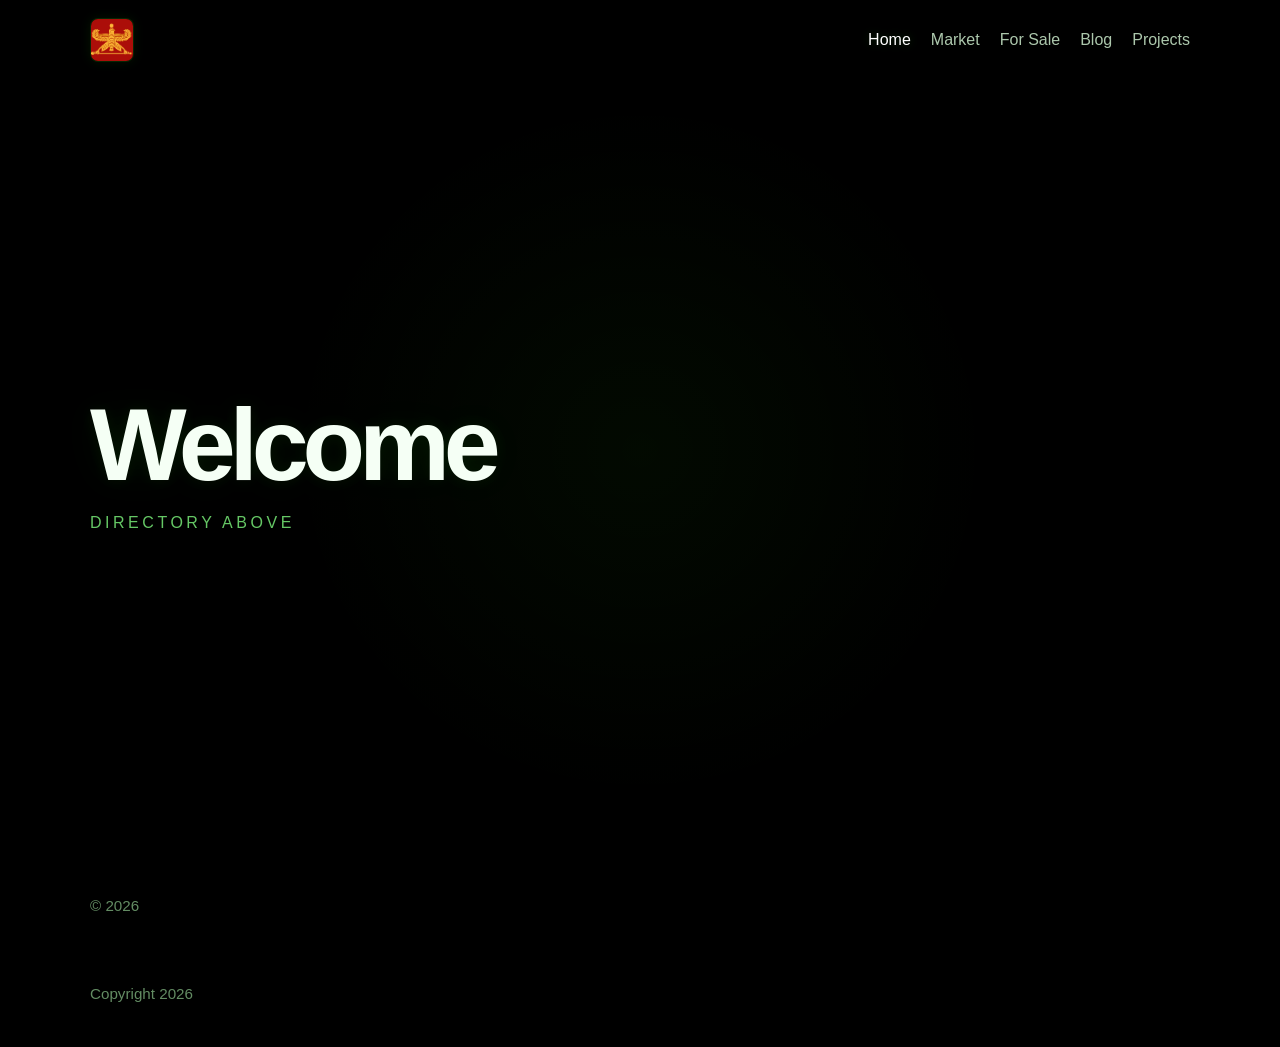
==== index.html @ 8a48cad2 "Update index.html" ====
<!DOCTYPE html>
<html lang="en">
<head>
  <meta charset="UTF-8" />
  <meta name="viewport" content="width=device-width, initial-scale=1.0" />
  <title>Home</title>
  <link rel="stylesheet" href="style.css" />
</head>
<body class="home-dark">
  <canvas id="matrixCanvas"></canvas>
  <div class="matrix-overlay"></div>

  <header class="home-header">
    <div class="container nav nav-dark">
      <a href="index.html" class="logo-image-link">
        <img src="logowebsite1.png" alt="Logo" class="site-logo-image" />
      </a>

      <nav class="nav-links nav-links-dark">
        <a href="index.html" class="active">Home</a>
        <a href="market.html">Market</a>
        <a href="forsale.html">For Sale</a>
        <a href="blog.html">Blog</a>
        <a href="projects.html">Projects</a>
      </nav>
    </div>
  </header>

  <main class="home-main">
    <div class="container hero-center">
      <h1>Welcome</h1>
      <p>directory above</p>
    </div>
  </main>

  <footer class="site-footer footer-dark">
    <div class="container">
      <p>© 2026</p>
    </div>
  </footer>

  <script>
    const canvas = document.getElementById("matrixCanvas");
    const ctx = canvas.getContext("2d");

    const letters = "1234567890ABCDEFGHIJKLMNOPQRSTUVWXYZアァイィウヴエカキクケコサシスセソタチツテトナニヌネノハヒフヘホマミムメモヤユヨラリルレロワヲン";
    const chars = letters.split("");
    const fontSize = 16;

    let columns = 0;
    let drops = [];

    function resizeCanvas() {
      canvas.width = window.innerWidth;
      canvas.height = window.innerHeight;
      columns = Math.floor(canvas.width / fontSize);
      drops = Array(columns).fill(1);
    }

    function drawMatrix() {
      ctx.fillStyle = "rgba(0, 0, 0, 0.08)";
      ctx.fillRect(0, 0, canvas.width, canvas.height);

      ctx.fillStyle = "#39ff14";
      ctx.font = fontSize + "px monospace";

      for (let i = 0; i < drops.length; i++) {
        const text = chars[Math.floor(Math.random() * chars.length)];
        const x = i * fontSize;
        const y = drops[i] * fontSize;

        ctx.fillText(text, x, y);

        if (y > canvas.height && Math.random() > 0.975) {
          drops[i] = 0;
        }

        drops[i]++;
      }
    }

    resizeCanvas();
    setInterval(drawMatrix, 50);
    window.addEventListener("resize", resizeCanvas);
  </script>
    <footer class="site-footer">
    <div class="container">
    <p>Copyright 2026</p>
    </div>
    </footer>
</body>
</html>
---- style.css ----
:root {
  --bg: #050505;
  --surface: #0f1115;
  --surface-2: #161a20;
  --text: #f3f7f3;
  --muted: #9aa4a0;
  --border: rgba(255, 255, 255, 0.08);
  --shadow: 0 10px 30px rgba(0, 0, 0, 0.35);
  --radius: 18px;
  --max-width: 1100px;
}

/* Base */
* {
  box-sizing: border-box;
}

html {
  scroll-behavior: smooth;
}

body {
  margin: 0;
  font-family: Arial, sans-serif;
  line-height: 1.6;
  background: var(--bg);
  color: var(--text);
}

a {
  color: inherit;
  text-decoration: none;
}

img {
  max-width: 100%;
  display: block;
}

.container {
  width: min(92%, var(--max-width));
  margin: 0 auto;
}

/* Shared header/nav for non-home pages */
.site-header {
  position: sticky;
  top: 0;
  z-index: 100;
  background: rgba(5, 5, 5, 0.88);
  backdrop-filter: blur(10px);
  border-bottom: 1px solid var(--border);
}

.nav {
  display: flex;
  justify-content: space-between;
  align-items: center;
  gap: 20px;
  padding: 18px 0;
}

.nav-links {
  display: flex;
  gap: 20px;
  flex-wrap: wrap;
}

.nav-links a {
  font-weight: 500;
  transition: color 0.2s ease, text-shadow 0.2s ease;
}

/* Shared typography */
.section {
  padding: 30px 0 70px;
}

.section-title {
  font-size: clamp(2.2rem, 5vw, 3.1rem);
  margin-bottom: 10px;
  letter-spacing: -0.04em;
  color: #f5fff5;
}

.section-subtitle {
  color: var(--muted);
  margin-bottom: 18px;
  font-size: 1rem;
}

/* Grid */
.grid {
  display: grid;
  gap: 22px;
}

.grid-2 {
  grid-template-columns: repeat(2, minmax(0, 1fr));
}

.grid-3 {
  grid-template-columns: repeat(3, minmax(0, 1fr));
}

/* Cards */
.card {
  background: var(--surface);
  border: 1px solid var(--border);
  border-radius: var(--radius);
  padding: 22px;
  box-shadow: var(--shadow);
}

.card-tight {
  padding: 18px;
}

.card h3 {
  margin-top: 0;
  margin-bottom: 10px;
  font-size: 1.2rem;
  color: #f3fff3;
}

.card p {
  margin: 0;
  color: var(--muted);
}

/* Buttons */
.button {
  display: inline-block;
  padding: 12px 18px;
  background: #161b22;
  color: #ffffff;
  border: 1px solid rgba(255, 255, 255, 0.08);
  border-radius: 999px;
  font-weight: 600;
  transition: transform 0.2s ease, background 0.2s ease;
}

.button:hover {
  transform: translateY(-1px);
  background: #1d232c;
}

/* Market page */
.market-stack {
  display: grid;
  gap: 24px;
}

.market-item {
  display: flex;
  justify-content: space-between;
  align-items: flex-start;
  gap: 16px;
  padding: 16px 0;
  border-bottom: 1px solid var(--border);
}

.market-item:last-child {
  border-bottom: none;
}

.asset-name {
  font-weight: 600;
  color: #f2fff2;
}

.asset-meta {
  color: var(--muted);
  font-size: 0.95rem;
}

.price {
  font-weight: 700;
  font-size: 1.05rem;
  text-align: right;
  white-space: nowrap;
  color: #f3fff3;
}

.widget-card {
  padding: 18px;
  overflow: hidden;
}

.widget-frame {
  border: 1px solid var(--border);
  border-radius: 16px;
  overflow: hidden;
  background: #ffffff;
  min-height: 520px;
}

#fx-rates-list {
  margin-top: 6px;
}

#fx-rates-list .market-item {
  padding: 12px 0;
}

/* Sale page */
.sale-card {
  overflow: hidden;
  padding: 0;
}

.sale-card img {
  width: 100%;
  height: 240px;
  object-fit: cover;
  border-radius: 18px 18px 0 0;
}

.sale-content {
  padding: 18px;
}

.sale-content p {
  margin: 8px 0;
}

/* Blog + projects */
.blog-preview,
.project-card {
  display: flex;
  flex-direction: column;
  gap: 10px;
}

.meta {
  color: var(--muted);
  font-size: 0.92rem;
}

/* Footer */
.site-footer {
  position: relative;
  z-index: 3;
  padding: 24px 0 40px;
  font-size: 0.95rem;
  color: rgba(180, 255, 180, 0.55);
  background: transparent;
}

.site-footer p {
  margin: 0;
}

/* Homepage matrix only */
.home-dark {
  background: #000;
  color: #eaffea;
  min-height: 100vh;
  overflow-x: hidden;
  position: relative;
}

#matrixCanvas {
  position: fixed;
  inset: 0;
  width: 100%;
  height: 100%;
  display: block;
  z-index: 0;
  background: #000;
}

.matrix-overlay {
  position: fixed;
  inset: 0;
  z-index: 1;
  pointer-events: none;
  background:
    radial-gradient(circle at center, rgba(57, 255, 20, 0.04), transparent 45%),
    linear-gradient(to bottom, rgba(0, 0, 0, 0.18), rgba(0, 0, 0, 0.30));
}

.home-header {
  position: relative;
  z-index: 3;
  width: 100%;
  background: transparent;
  border-bottom: none;
}

.nav-dark {
  position: relative;
  z-index: 3;
}

.logo-image-link {
  display: inline-flex;
  align-items: center;
}

.site-logo-image {
  width: 44px;
  height: 44px;
  object-fit: cover;
  object-position: center;
  border-radius: 8px;
  border: 1px solid rgba(57, 255, 20, 0.15);
  background: rgba(0, 0, 0, 0.55);
  box-shadow: 0 0 12px rgba(57, 255, 20, 0.08);
}

.nav-links-dark a {
  color: rgba(220, 255, 220, 0.78);
}

.nav-links-dark a:hover,
.nav-links-dark a.active {
  color: #ffffff;
  text-shadow: 0 0 10px rgba(57, 255, 20, 0.18);
}

.home-main {
  position: relative;
  z-index: 3;
  min-height: calc(100vh - 110px);
  display: flex;
  align-items: center;
}

.hero-center {
  display: flex;
  flex-direction: column;
  justify-content: center;
}

.hero-center h1 {
  margin: 0;
  font-size: clamp(3.5rem, 8vw, 7rem);
  line-height: 0.92;
  letter-spacing: -0.06em;
  color: #f5fff5;
  text-shadow:
    0 0 16px rgba(57, 255, 20, 0.08),
    0 0 40px rgba(57, 255, 20, 0.05);
}

.hero-center p {
  margin-top: 18px;
  font-size: 1rem;
  letter-spacing: 0.22em;
  text-transform: uppercase;
  color: rgba(130, 255, 130, 0.78);
}

.footer-dark {
  position: relative;
  z-index: 3;
  color: rgba(180, 255, 180, 0.55);
  background: transparent;
}

.footer-dark p {
  margin: 0;
}

/* Normal dark nav links for non-home pages */
body:not(.home-dark) .nav-links a {
  color: rgba(240, 245, 240, 0.78);
}

body:not(.home-dark) .nav-links a:hover,
body:not(.home-dark) .nav-links a.active {
  color: #ffffff;
}

body:not(.home-dark) .site-header .logo,
body:not(.home-dark) .site-header a.logo {
  color: #f5fff5;
}

/* Responsive */
@media (max-width: 900px) {
  .nav {
    align-items: flex-start;
    flex-direction: column;
  }

  .grid-2,
  .grid-3 {
    grid-template-columns: 1fr;
  }

  .site-logo-image {
    width: 40px;
    height: 40px;
  }

  .home-main {
    min-height: calc(100vh - 100px);
  }

  .hero-center h1 {
    font-size: clamp(2.8rem, 13vw, 4.8rem);
  }

  .hero-center p {
    letter-spacing: 0.14em;
    font-size: 0.92rem;
  }

  .widget-frame {
    min-height: 420px;
  }
}
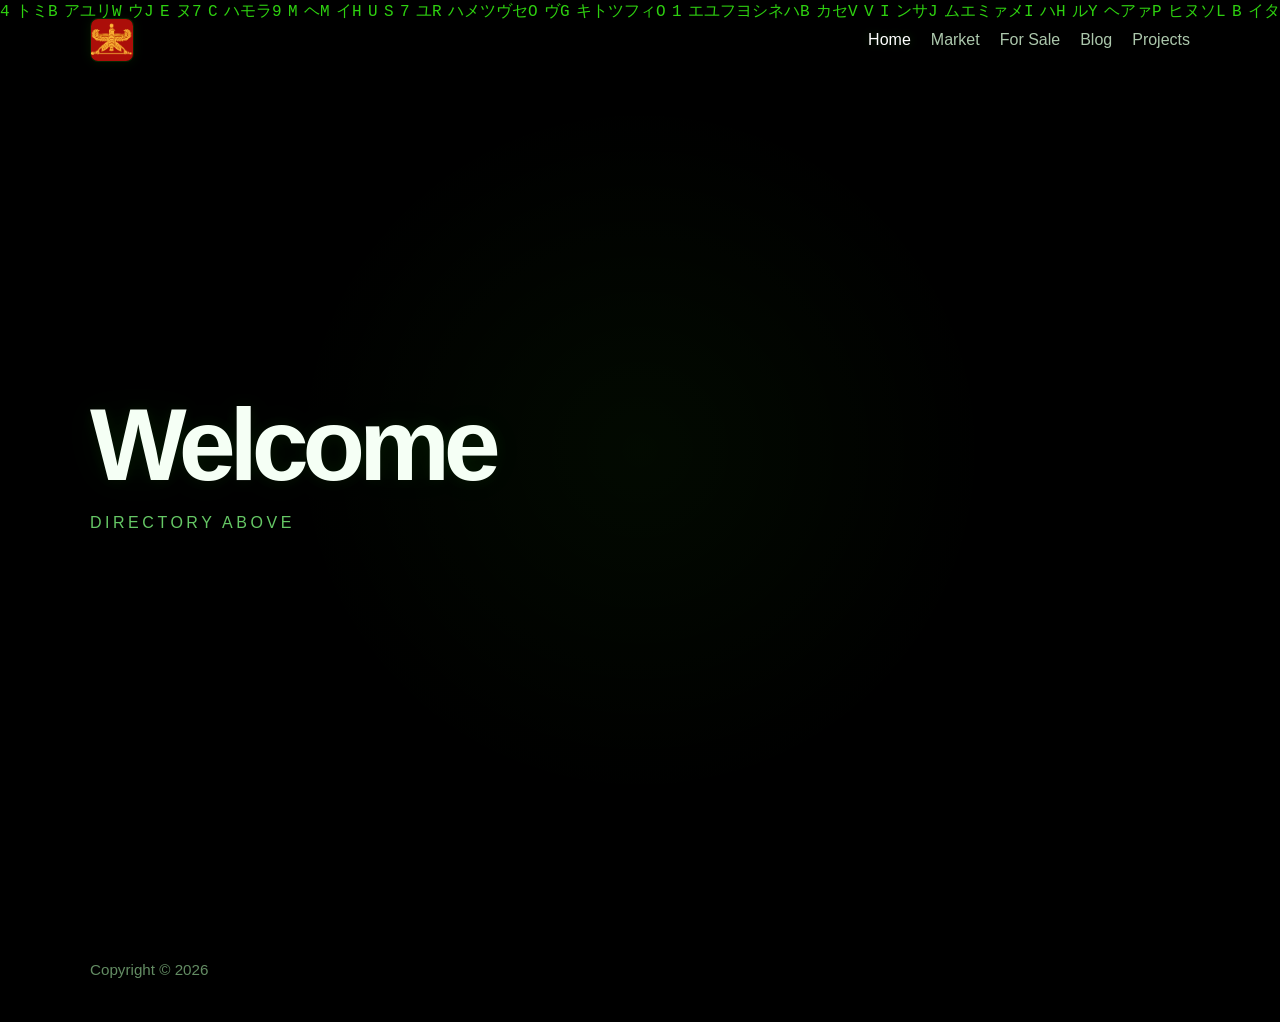
==== commit 393ec967: "Update index.html" ====
--- a/index.html
+++ b/index.html
@@ -35,7 +35,6 @@
 
   <footer class="site-footer footer-dark">
     <div class="container">
-      <p>© 2026</p>
     </div>
   </footer>
 
@@ -85,7 +84,7 @@
   </script>
     <footer class="site-footer">
     <div class="container">
-    <p>Copyright 2026</p>
+    <p>Copyright © 2026</p>
     </div>
     </footer>
 </body>
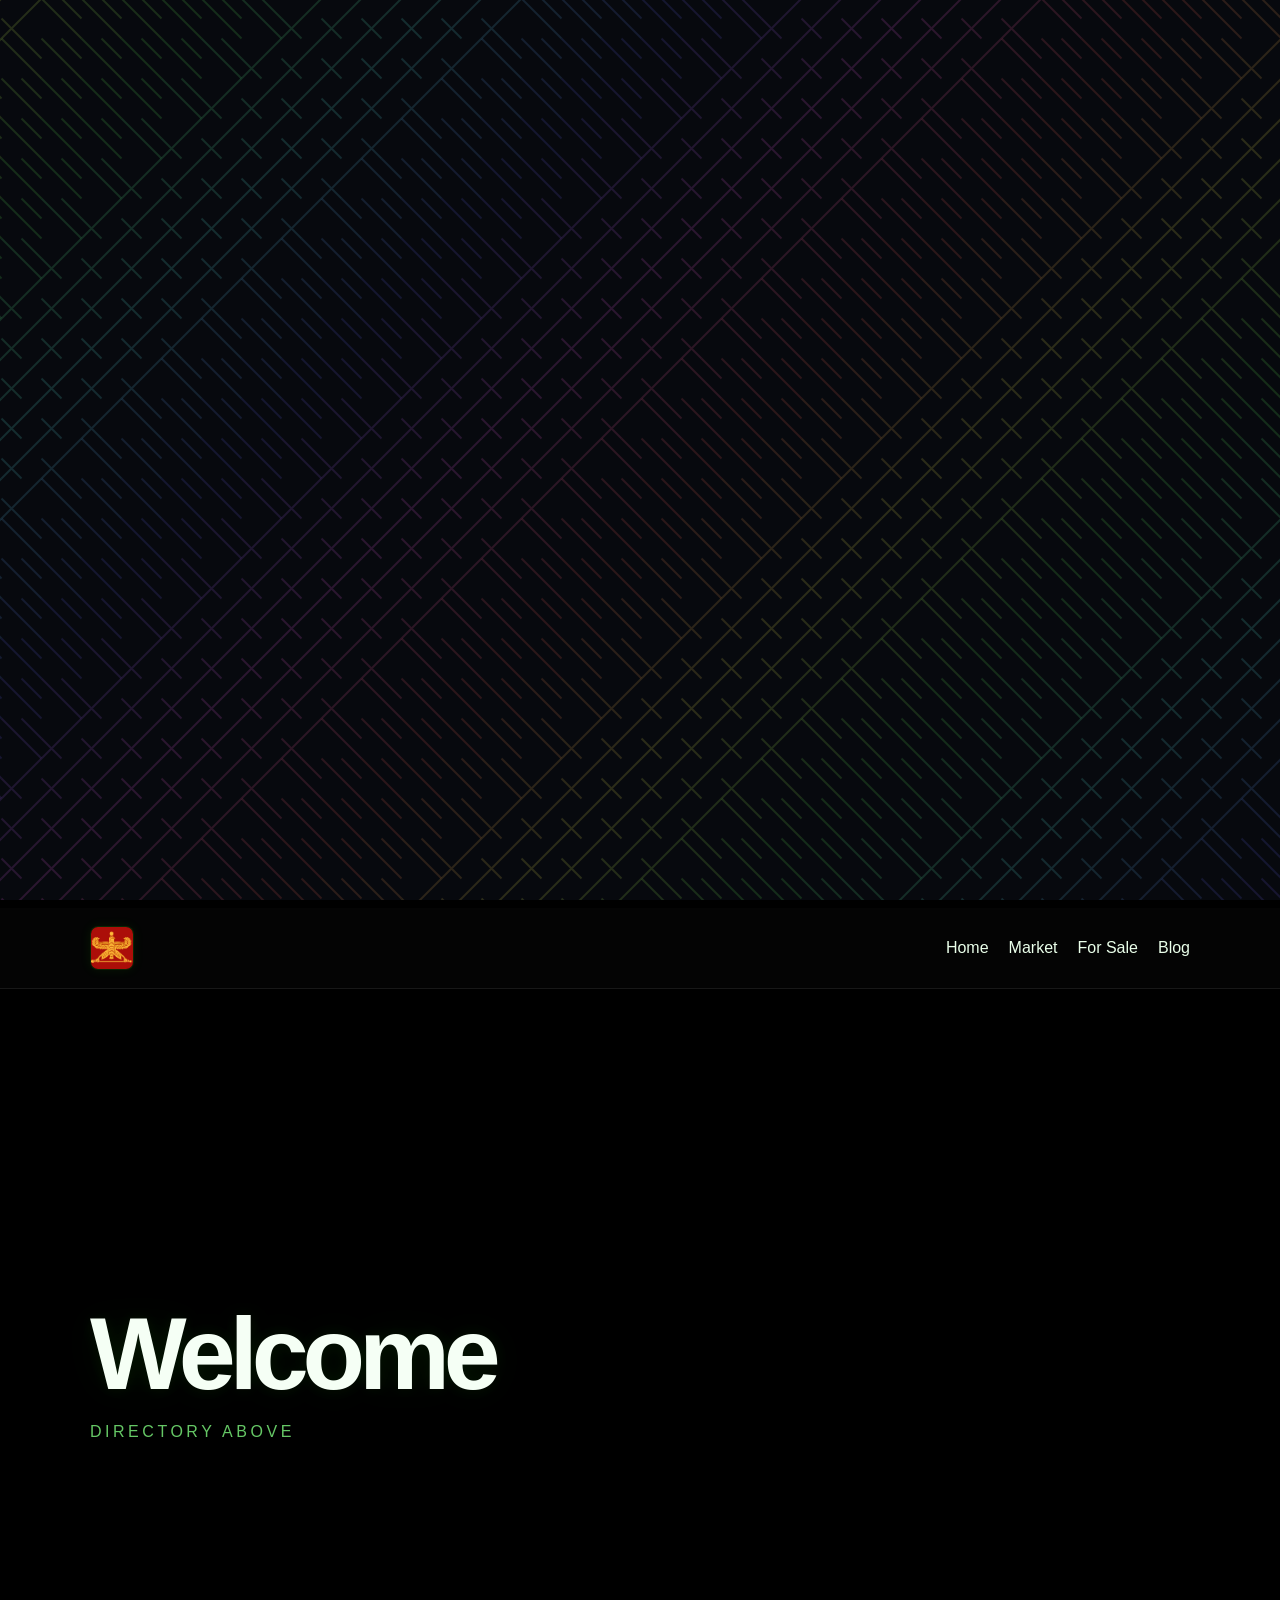
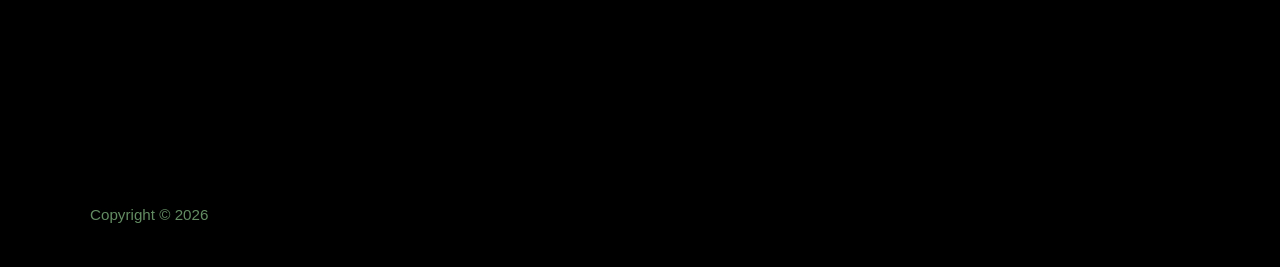
==== commit 651835ed: "index.html UI change" ====
--- a/index.html
+++ b/index.html
@@ -4,24 +4,24 @@
   <meta charset="UTF-8" />
   <meta name="viewport" content="width=device-width, initial-scale=1.0" />
   <title>Home</title>
+  <link rel="icon" type="image/png" href="logowebsite1.png" />
   <link rel="stylesheet" href="style.css" />
 </head>
 <body class="home-dark">
-  <canvas id="matrixCanvas"></canvas>
-  <div class="matrix-overlay"></div>
+  <canvas id="mazeCanvas"></canvas>
+  <div class="maze-overlay"></div>
 
-  <header class="home-header">
-    <div class="container nav nav-dark">
+  <header class="site-header">
+    <div class="container nav">
       <a href="index.html" class="logo-image-link">
         <img src="logowebsite1.png" alt="Logo" class="site-logo-image" />
       </a>
 
-      <nav class="nav-links nav-links-dark">
+      <nav class="nav-links">
         <a href="index.html" class="active">Home</a>
         <a href="market.html">Market</a>
         <a href="forsale.html">For Sale</a>
         <a href="blog.html">Blog</a>
-        <a href="projects.html">Projects</a>
       </nav>
     </div>
   </header>
@@ -33,59 +33,69 @@
     </div>
   </main>
 
-  <footer class="site-footer footer-dark">
+  <footer class="site-footer">
     <div class="container">
+      <p>Copyright © 2026</p>
     </div>
   </footer>
 
   <script>
-    const canvas = document.getElementById("matrixCanvas");
+    const canvas = document.getElementById("mazeCanvas");
     const ctx = canvas.getContext("2d");
 
-    const letters = "1234567890ABCDEFGHIJKLMNOPQRSTUVWXYZアァイィウヴエカキクケコサシスセソタチツテトナニヌネノハヒフヘホマミムメモヤユヨラリルレロワヲン";
-    const chars = letters.split("");
-    const fontSize = 16;
-
-    let columns = 0;
-    let drops = [];
+    let width, height, offset = 0;
 
     function resizeCanvas() {
-      canvas.width = window.innerWidth;
-      canvas.height = window.innerHeight;
-      columns = Math.floor(canvas.width / fontSize);
-      drops = Array(columns).fill(1);
+      width = canvas.width = window.innerWidth;
+      height = canvas.height = window.innerHeight;
     }
 
-    function drawMatrix() {
-      ctx.fillStyle = "rgba(0, 0, 0, 0.08)";
-      ctx.fillRect(0, 0, canvas.width, canvas.height);
+    function drawMaze() {
+      ctx.fillStyle = "#07090e";
+      ctx.fillRect(0, 0, width, height);
 
-      ctx.fillStyle = "#39ff14";
-      ctx.font = fontSize + "px monospace";
+      const size = 40;
+      const cols = Math.ceil(width / size) + 2;
+      const rows = Math.ceil(height / size) + 2;
 
-      for (let i = 0; i < drops.length; i++) {
-        const text = chars[Math.floor(Math.random() * chars.length)];
-        const x = i * fontSize;
-        const y = drops[i] * fontSize;
+      offset += 0.5;
+      if (offset >= size) offset = 0;
 
-        ctx.fillText(text, x, y);
+      ctx.lineWidth = 2;
 
-        if (y > canvas.height && Math.random() > 0.975) {
-          drops[i] = 0;
+      for (let r = -1; r < rows; r++) {
+        for (let c = -1; c < cols; c++) {
+          const x = c * size - (offset % size);
+          const y = r * size + (offset % size);
+
+          // Optical illusion maze calculation
+          const pattern = Math.sin((c + r) * 0.5) > 0;
+          const hue = (c * 10 + r * 10 + offset * 2) % 360;
+          
+          ctx.strokeStyle = `hsla(${hue}, 40%, 25%, 0.45)`;
+
+          ctx.beginPath();
+          if (pattern) {
+            ctx.moveTo(x, y);
+            ctx.lineTo(x + size, y + size);
+            ctx.moveTo(x + size / 2, y);
+            ctx.lineTo(x + size, y + size / 2);
+          } else {
+            ctx.moveTo(x + size, y);
+            ctx.lineTo(x, y + size);
+            ctx.moveTo(x + size / 2, y + size);
+            ctx.lineTo(x, y + size / 2);
+          }
+          ctx.stroke();
         }
+      }
 
-        drops[i]++;
-      }
+      requestAnimationFrame(drawMaze);
     }
 
+    window.addEventListener("resize", resizeCanvas);
     resizeCanvas();
-    setInterval(drawMatrix, 50);
-    window.addEventListener("resize", resizeCanvas);
+    drawMaze();
   </script>
-    <footer class="site-footer">
-    <div class="container">
-    <p>Copyright © 2026</p>
-    </div>
-    </footer>
 </body>
 </html>
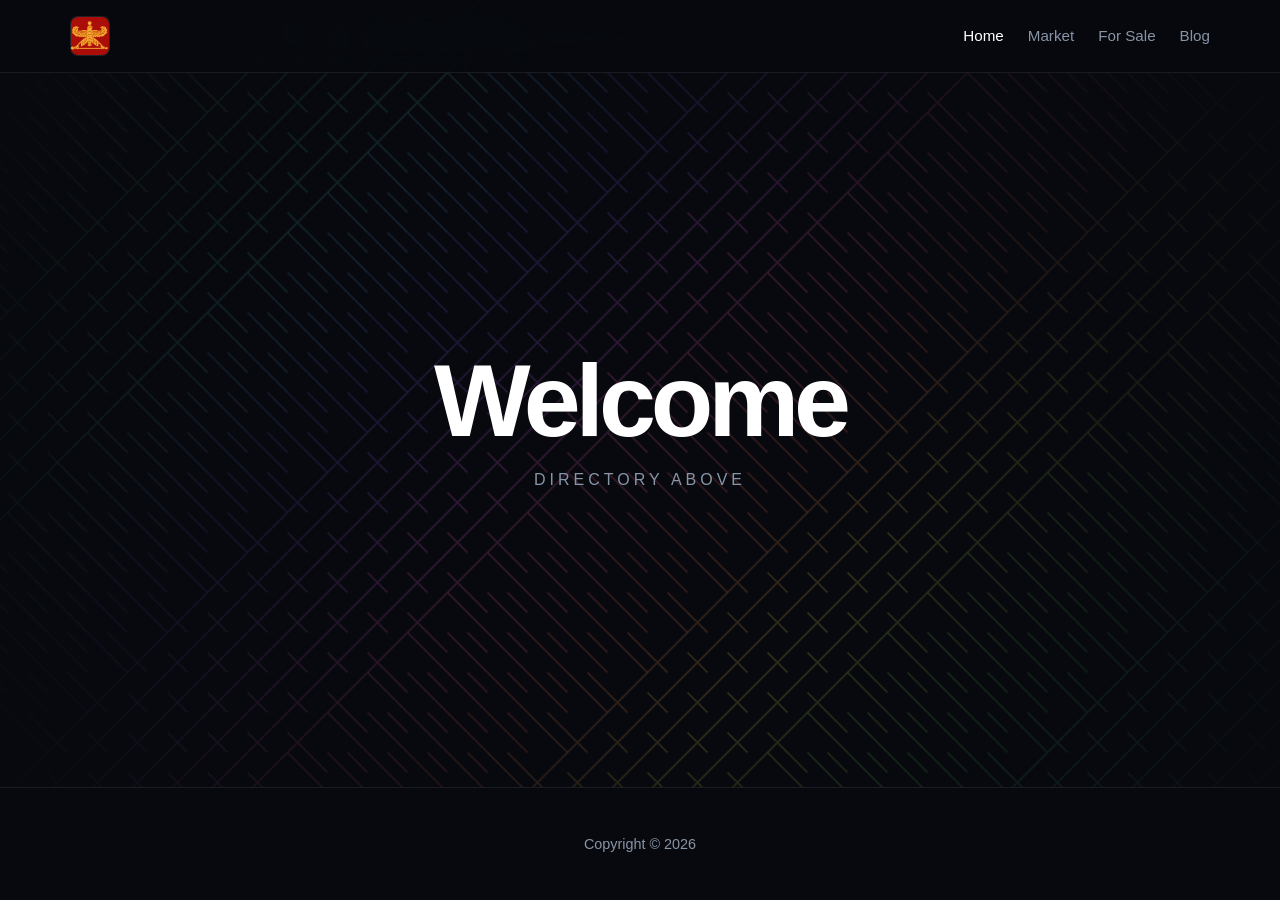
==== commit 5f5d9f1a: "index.html UI change 2" ====
--- a/index.html
+++ b/index.html
@@ -7,7 +7,7 @@
   <link rel="icon" type="image/png" href="logowebsite1.png" />
   <link rel="stylesheet" href="style.css" />
 </head>
-<body class="home-dark">
+<body class="home-locked">
   <canvas id="mazeCanvas"></canvas>
   <div class="maze-overlay"></div>
 
@@ -33,7 +33,7 @@
     </div>
   </main>
 
-  <footer class="site-footer">
+  <footer class="site-footer home-footer">
     <div class="container">
       <p>Copyright © 2026</p>
     </div>
@@ -68,7 +68,6 @@
           const x = c * size - (offset % size);
           const y = r * size + (offset % size);
 
-          // Optical illusion maze calculation
           const pattern = Math.sin((c + r) * 0.5) > 0;
           const hue = (c * 10 + r * 10 + offset * 2) % 360;
           
--- a/style.css
+++ b/style.css
@@ -1,16 +1,17 @@
 :root {
-  --bg: #050505;
-  --surface: #0f1115;
-  --surface-2: #161a20;
-  --text: #f3f7f3;
-  --muted: #9aa4a0;
+  --bg: #07090e;
+  --surface: #0f121a;
+  --surface-2: #161b26;
+  --text: #f0f4f8;
+  --muted: #8895a7;
   --border: rgba(255, 255, 255, 0.08);
-  --shadow: 0 10px 30px rgba(0, 0, 0, 0.35);
-  --radius: 18px;
-  --max-width: 1100px;
-}
-
-/* Base */
+  --shadow: 0 12px 36px rgba(0, 0, 0, 0.45);
+  --radius: 16px;
+  --max-width: 1140px;
+  --accent: #4f46e5;
+}
+
+/* Base Setup */
 * {
   box-sizing: border-box;
 }
@@ -21,10 +22,13 @@
 
 body {
   margin: 0;
-  font-family: Arial, sans-serif;
+  font-family: -apple-system, BlinkMacSystemFont, "Segoe UI", Roboto, Helvetica, Arial, sans-serif;
   line-height: 1.6;
   background: var(--bg);
   color: var(--text);
+  min-height: 100vh;
+  display: flex;
+  flex-direction: column;
 }
 
 a {
@@ -42,13 +46,14 @@
   margin: 0 auto;
 }
 
-/* Shared header/nav for non-home pages */
+/* Unified Header & Nav */
 .site-header {
   position: sticky;
   top: 0;
   z-index: 100;
-  background: rgba(5, 5, 5, 0.88);
-  backdrop-filter: blur(10px);
+  background: rgba(7, 9, 14, 0.82);
+  backdrop-filter: blur(14px);
+  -webkit-backdrop-filter: blur(14px);
   border-bottom: 1px solid var(--border);
 }
 
@@ -56,43 +61,71 @@
   display: flex;
   justify-content: space-between;
   align-items: center;
-  gap: 20px;
-  padding: 18px 0;
+  padding: 16px 0;
+}
+
+.logo-image-link {
+  display: inline-flex;
+  align-items: center;
+}
+
+.site-logo-image {
+  width: 40px;
+  height: 40px;
+  object-fit: cover;
+  border-radius: 8px;
+  border: 1px solid rgba(255, 255, 255, 0.12);
+  background: rgba(0, 0, 0, 0.4);
+  transition: transform 0.2s ease, border-color 0.2s ease;
+}
+
+.site-logo-image:hover {
+  transform: scale(1.04);
+  border-color: rgba(255, 255, 255, 0.3);
 }
 
 .nav-links {
   display: flex;
-  gap: 20px;
-  flex-wrap: wrap;
+  gap: 24px;
 }
 
 .nav-links a {
   font-weight: 500;
-  transition: color 0.2s ease, text-shadow 0.2s ease;
-}
-
-/* Shared typography */
+  font-size: 0.95rem;
+  color: var(--muted);
+  transition: color 0.2s ease;
+}
+
+.nav-links a:hover,
+.nav-links a.active {
+  color: #ffffff;
+}
+
+/* Core Sections */
 .section {
-  padding: 30px 0 70px;
+  padding: 40px 0 80px;
+  flex: 1;
 }
 
 .section-title {
-  font-size: clamp(2.2rem, 5vw, 3.1rem);
-  margin-bottom: 10px;
-  letter-spacing: -0.04em;
-  color: #f5fff5;
+  font-size: clamp(2.2rem, 4vw, 3rem);
+  font-weight: 700;
+  margin: 0 0 8px 0;
+  letter-spacing: -0.03em;
+  color: #ffffff;
 }
 
 .section-subtitle {
   color: var(--muted);
-  margin-bottom: 18px;
-  font-size: 1rem;
-}
-
-/* Grid */
+  margin-top: 0;
+  margin-bottom: 28px;
+  font-size: 1.05rem;
+}
+
+/* Grids & Cards */
 .grid {
   display: grid;
-  gap: 22px;
+  gap: 24px;
 }
 
 .grid-2 {
@@ -103,60 +136,138 @@
   grid-template-columns: repeat(3, minmax(0, 1fr));
 }
 
-/* Cards */
 .card {
   background: var(--surface);
   border: 1px solid var(--border);
   border-radius: var(--radius);
-  padding: 22px;
+  padding: 24px;
   box-shadow: var(--shadow);
+  transition: border-color 0.2s ease;
+}
+
+.card:hover {
+  border-color: rgba(255, 255, 255, 0.15);
 }
 
 .card-tight {
-  padding: 18px;
+  padding: 20px;
 }
 
 .card h3 {
   margin-top: 0;
-  margin-bottom: 10px;
-  font-size: 1.2rem;
-  color: #f3fff3;
-}
-
-.card p {
+  margin-bottom: 8px;
+  font-size: 1.25rem;
+  font-weight: 600;
+  color: #ffffff;
+}
+
+/* Home Page Specific Locking */
+.home-locked {
+  height: 100vh;
+  overflow: hidden;
+}
+
+#mazeCanvas {
+  position: fixed;
+  inset: 0;
+  width: 100%;
+  height: 100%;
+  z-index: 0;
+  background: #07090e;
+}
+
+.maze-overlay {
+  position: fixed;
+  inset: 0;
+  z-index: 1;
+  pointer-events: none;
+  background: radial-gradient(circle at center, transparent 30%, #07090e 95%);
+}
+
+.home-main {
+  position: relative;
+  z-index: 3;
+  flex: 1;
+  display: flex;
+  align-items: center;
+  justify-content: center;
+  height: calc(100vh - 140px);
+}
+
+.hero-center {
+  display: flex;
+  flex-direction: column;
+  align-items: center;
+  text-align: center;
+}
+
+.hero-center h1 {
   margin: 0;
-  color: var(--muted);
-}
-
-/* Buttons */
-.button {
-  display: inline-block;
-  padding: 12px 18px;
-  background: #161b22;
-  color: #ffffff;
-  border: 1px solid rgba(255, 255, 255, 0.08);
-  border-radius: 999px;
+  font-size: clamp(3.5rem, 8vw, 6.5rem);
+  line-height: 0.95;
+  letter-spacing: -0.05em;
+  color: #ffffff;
+}
+
+.hero-center p {
+  margin-top: 18px;
+  font-size: 1rem;
+  letter-spacing: 0.25em;
+  text-transform: uppercase;
+  color: var(--muted);
+}
+
+.home-footer {
+  position: relative;
+  z-index: 3;
+  text-align: center;
+  padding: 10px 0;
+  border-top: none;
+}
+
+/* Market Page Modern Styling */
+.market-stack {
+  display: flex;
+  flex-direction: column;
+  gap: 28px;
+}
+
+.card-header {
+  display: flex;
+  justify-content: space-between;
+  align-items: center;
+  margin-bottom: 16px;
+}
+
+.badge {
+  background: rgba(79, 70, 229, 0.2);
+  color: #818cf8;
+  border: 1px solid rgba(129, 140, 248, 0.3);
+  padding: 4px 10px;
+  border-radius: 99px;
+  font-size: 0.75rem;
   font-weight: 600;
-  transition: transform 0.2s ease, background 0.2s ease;
-}
-
-.button:hover {
-  transform: translateY(-1px);
-  background: #1d232c;
-}
-
-/* Market page */
-.market-stack {
-  display: grid;
-  gap: 24px;
+  text-transform: uppercase;
+  letter-spacing: 0.05em;
+}
+
+.widget-card {
+  padding: 24px;
+}
+
+.widget-frame {
+  border: 1px solid var(--border);
+  border-radius: 12px;
+  overflow: hidden;
+  background: #131722;
+  min-height: 550px;
 }
 
 .market-item {
   display: flex;
   justify-content: space-between;
-  align-items: flex-start;
-  gap: 16px;
-  padding: 16px 0;
+  align-items: center;
+  padding: 14px 0;
   border-bottom: 1px solid var(--border);
 }
 
@@ -166,44 +277,26 @@
 
 .asset-name {
   font-weight: 600;
-  color: #f2fff2;
+  color: #ffffff;
 }
 
 .asset-meta {
   color: var(--muted);
-  font-size: 0.95rem;
+  font-size: 0.85rem;
 }
 
 .price {
   font-weight: 700;
   font-size: 1.05rem;
-  text-align: right;
-  white-space: nowrap;
-  color: #f3fff3;
-}
-
-.widget-card {
-  padding: 18px;
-  overflow: hidden;
-}
-
-.widget-frame {
-  border: 1px solid var(--border);
-  border-radius: 16px;
-  overflow: hidden;
-  background: #ffffff;
-  min-height: 520px;
-}
-
-#fx-rates-list {
-  margin-top: 6px;
-}
-
-#fx-rates-list .market-item {
-  padding: 12px 0;
-}
-
-/* Sale page */
+  color: #ffffff;
+}
+
+.highlighted-price {
+  font-size: 1.3rem;
+  color: #60a5fa;
+}
+
+/* For Sale Card Adjustments */
 .sale-card {
   overflow: hidden;
   padding: 0;
@@ -211,204 +304,54 @@
 
 .sale-card img {
   width: 100%;
-  height: 240px;
+  height: 220px;
   object-fit: cover;
-  border-radius: 18px 18px 0 0;
 }
 
 .sale-content {
-  padding: 18px;
+  padding: 20px;
 }
 
 .sale-content p {
   margin: 8px 0;
-}
-
-/* Blog + projects */
-.blog-preview,
-.project-card {
+  color: var(--muted);
+}
+
+/* Blog Items */
+.blog-preview {
   display: flex;
   flex-direction: column;
-  gap: 10px;
+  gap: 8px;
 }
 
 .meta {
   color: var(--muted);
-  font-size: 0.92rem;
+  font-size: 0.85rem;
 }
 
 /* Footer */
 .site-footer {
   position: relative;
   z-index: 3;
-  padding: 24px 0 40px;
-  font-size: 0.95rem;
-  color: rgba(180, 255, 180, 0.55);
-  background: transparent;
-}
-
-.site-footer p {
-  margin: 0;
-}
-
-/* Homepage matrix only */
-.home-dark {
-  background: #000;
-  color: #eaffea;
-  min-height: 100vh;
-  overflow-x: hidden;
-  position: relative;
-}
-
-#matrixCanvas {
-  position: fixed;
-  inset: 0;
-  width: 100%;
-  height: 100%;
-  display: block;
-  z-index: 0;
-  background: #000;
-}
-
-.matrix-overlay {
-  position: fixed;
-  inset: 0;
-  z-index: 1;
-  pointer-events: none;
-  background:
-    radial-gradient(circle at center, rgba(57, 255, 20, 0.04), transparent 45%),
-    linear-gradient(to bottom, rgba(0, 0, 0, 0.18), rgba(0, 0, 0, 0.30));
-}
-
-.home-header {
-  position: relative;
-  z-index: 3;
-  width: 100%;
-  background: transparent;
-  border-bottom: none;
-}
-
-.nav-dark {
-  position: relative;
-  z-index: 3;
-}
-
-.logo-image-link {
-  display: inline-flex;
-  align-items: center;
-}
-
-.site-logo-image {
-  width: 44px;
-  height: 44px;
-  object-fit: cover;
-  object-position: center;
-  border-radius: 8px;
-  border: 1px solid rgba(57, 255, 20, 0.15);
-  background: rgba(0, 0, 0, 0.55);
-  box-shadow: 0 0 12px rgba(57, 255, 20, 0.08);
-}
-
-.nav-links-dark a {
-  color: rgba(220, 255, 220, 0.78);
-}
-
-.nav-links-dark a:hover,
-.nav-links-dark a.active {
-  color: #ffffff;
-  text-shadow: 0 0 10px rgba(57, 255, 20, 0.18);
-}
-
-.home-main {
-  position: relative;
-  z-index: 3;
-  min-height: calc(100vh - 110px);
-  display: flex;
-  align-items: center;
-}
-
-.hero-center {
-  display: flex;
-  flex-direction: column;
-  justify-content: center;
-}
-
-.hero-center h1 {
-  margin: 0;
-  font-size: clamp(3.5rem, 8vw, 7rem);
-  line-height: 0.92;
-  letter-spacing: -0.06em;
-  color: #f5fff5;
-  text-shadow:
-    0 0 16px rgba(57, 255, 20, 0.08),
-    0 0 40px rgba(57, 255, 20, 0.05);
-}
-
-.hero-center p {
-  margin-top: 18px;
-  font-size: 1rem;
-  letter-spacing: 0.22em;
-  text-transform: uppercase;
-  color: rgba(130, 255, 130, 0.78);
-}
-
-.footer-dark {
-  position: relative;
-  z-index: 3;
-  color: rgba(180, 255, 180, 0.55);
-  background: transparent;
-}
-
-.footer-dark p {
-  margin: 0;
-}
-
-/* Normal dark nav links for non-home pages */
-body:not(.home-dark) .nav-links a {
-  color: rgba(240, 245, 240, 0.78);
-}
-
-body:not(.home-dark) .nav-links a:hover,
-body:not(.home-dark) .nav-links a.active {
-  color: #ffffff;
-}
-
-body:not(.home-dark) .site-header .logo,
-body:not(.home-dark) .site-header a.logo {
-  color: #f5fff5;
-}
-
-/* Responsive */
-@media (max-width: 900px) {
-  .nav {
-    align-items: flex-start;
-    flex-direction: column;
-  }
-
-  .grid-2,
-  .grid-3 {
+  padding: 30px 0;
+  font-size: 0.9rem;
+  color: var(--muted);
+  border-top: 1px solid var(--border);
+  background: var(--bg);
+}
+
+/* Mobile Responsive */
+@media (max-width: 850px) {
+  .grid-2, .grid-3 {
     grid-template-columns: 1fr;
   }
 
-  .site-logo-image {
-    width: 40px;
-    height: 40px;
+  .nav {
+    flex-direction: row;
+    justify-content: space-between;
   }
 
-  .home-main {
-    min-height: calc(100vh - 100px);
+  .widget-frame {
+    min-height: 450px;
   }
-
-  .hero-center h1 {
-    font-size: clamp(2.8rem, 13vw, 4.8rem);
-  }
-
-  .hero-center p {
-    letter-spacing: 0.14em;
-    font-size: 0.92rem;
-  }
-
-  .widget-frame {
-    min-height: 420px;
-  }
-}
+}
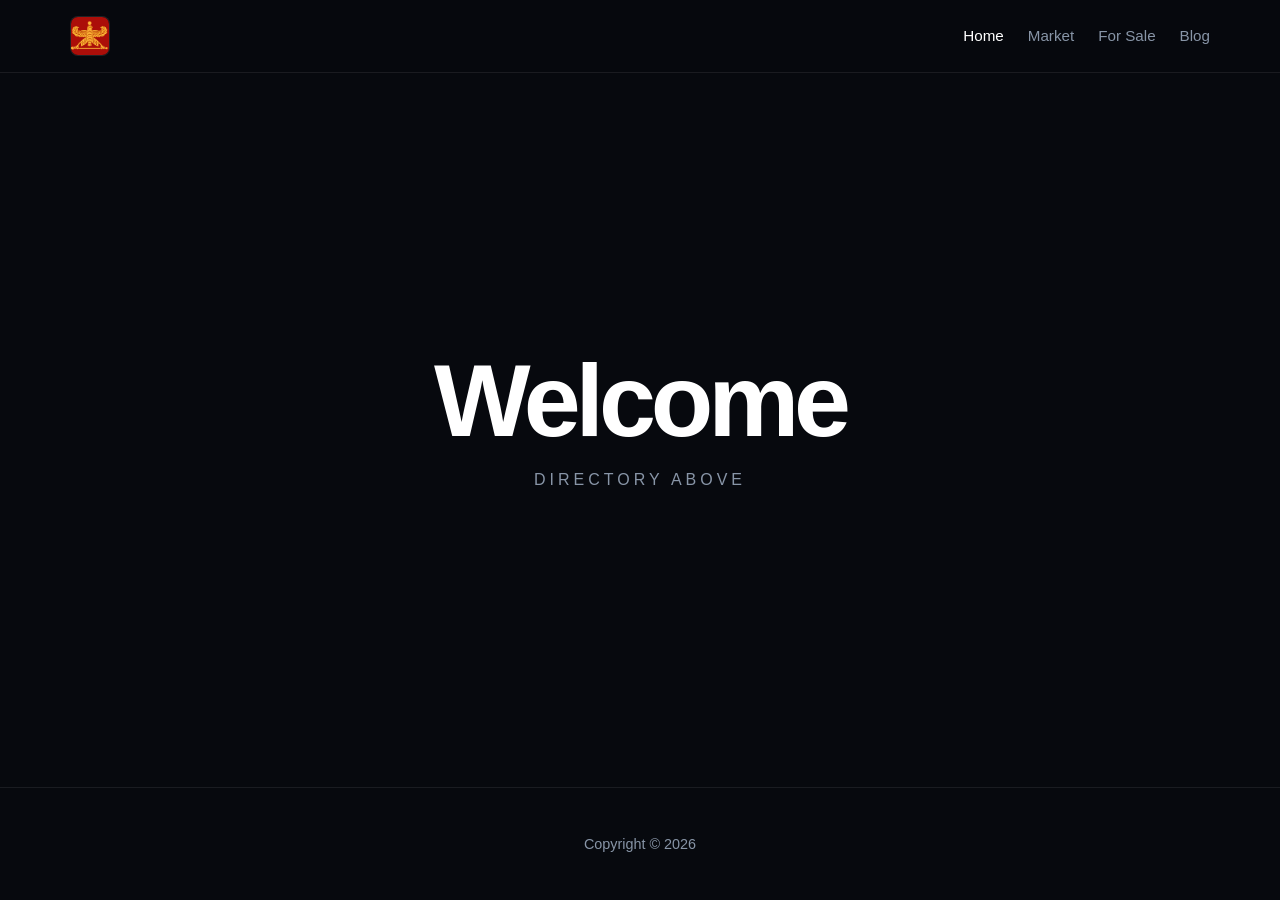
==== commit f102d0e1: "index.html UI C3" ====
--- a/index.html
+++ b/index.html
@@ -8,9 +8,6 @@
   <link rel="stylesheet" href="style.css" />
 </head>
 <body class="home-locked">
-  <canvas id="mazeCanvas"></canvas>
-  <div class="maze-overlay"></div>
-
   <header class="site-header">
     <div class="container nav">
       <a href="index.html" class="logo-image-link">
@@ -39,62 +36,6 @@
     </div>
   </footer>
 
-  <script>
-    const canvas = document.getElementById("mazeCanvas");
-    const ctx = canvas.getContext("2d");
-
-    let width, height, offset = 0;
-
-    function resizeCanvas() {
-      width = canvas.width = window.innerWidth;
-      height = canvas.height = window.innerHeight;
-    }
-
-    function drawMaze() {
-      ctx.fillStyle = "#07090e";
-      ctx.fillRect(0, 0, width, height);
-
-      const size = 40;
-      const cols = Math.ceil(width / size) + 2;
-      const rows = Math.ceil(height / size) + 2;
-
-      offset += 0.5;
-      if (offset >= size) offset = 0;
-
-      ctx.lineWidth = 2;
-
-      for (let r = -1; r < rows; r++) {
-        for (let c = -1; c < cols; c++) {
-          const x = c * size - (offset % size);
-          const y = r * size + (offset % size);
-
-          const pattern = Math.sin((c + r) * 0.5) > 0;
-          const hue = (c * 10 + r * 10 + offset * 2) % 360;
-          
-          ctx.strokeStyle = `hsla(${hue}, 40%, 25%, 0.45)`;
-
-          ctx.beginPath();
-          if (pattern) {
-            ctx.moveTo(x, y);
-            ctx.lineTo(x + size, y + size);
-            ctx.moveTo(x + size / 2, y);
-            ctx.lineTo(x + size, y + size / 2);
-          } else {
-            ctx.moveTo(x + size, y);
-            ctx.lineTo(x, y + size);
-            ctx.moveTo(x + size / 2, y + size);
-            ctx.lineTo(x, y + size / 2);
-          }
-          ctx.stroke();
-        }
-      }
-
-      requestAnimationFrame(drawMaze);
-    }
-
-    window.addEventListener("resize", resizeCanvas);
-    resizeCanvas();
-    drawMaze();
-  </script>
+  <script src="background.js"></script>
 </body>
 </html>
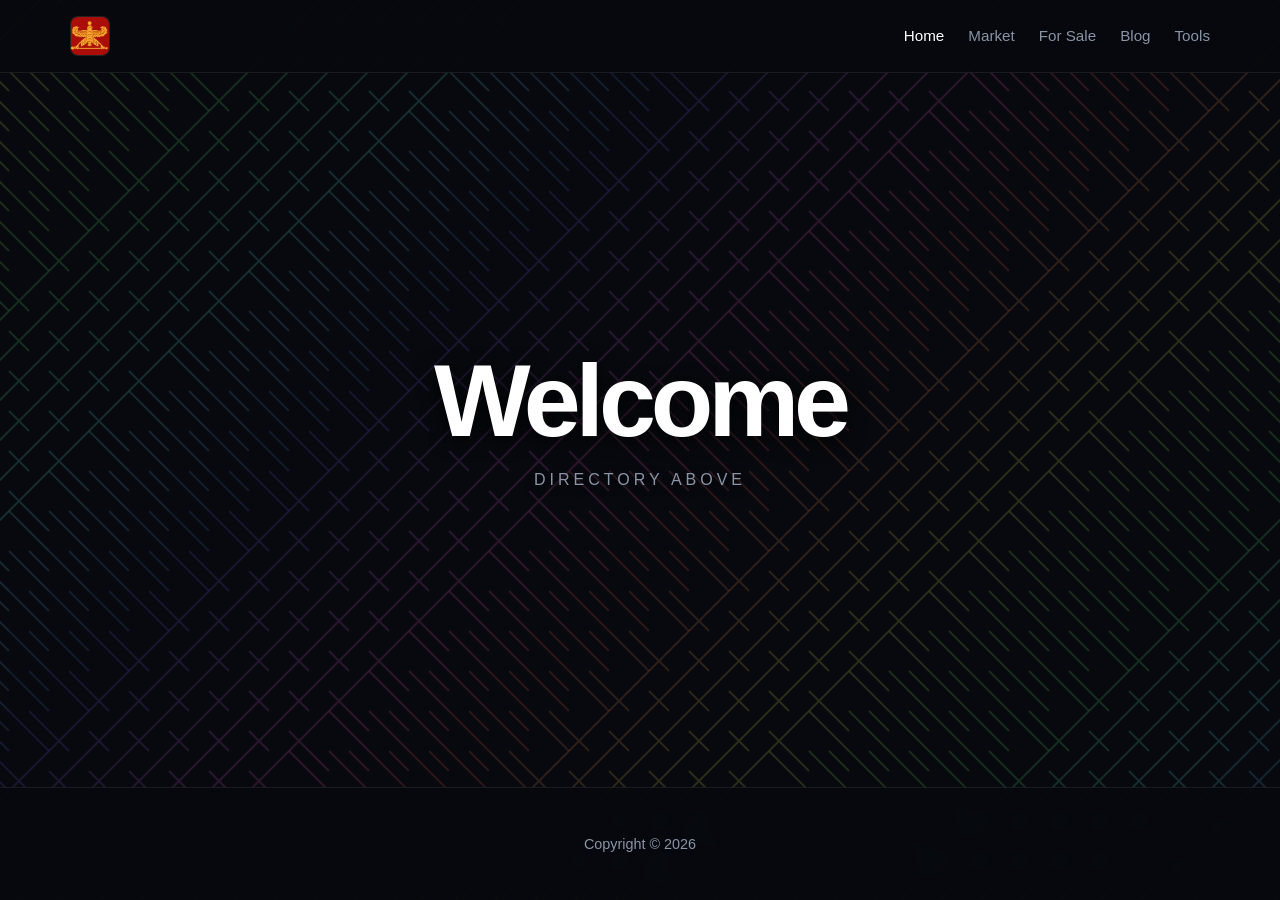
==== commit e075ab37: "Update index.html" ====
--- a/index.html
+++ b/index.html
@@ -19,6 +19,7 @@
         <a href="market.html">Market</a>
         <a href="forsale.html">For Sale</a>
         <a href="blog.html">Blog</a>
+        <a href="./tools/">Tools</a>
       </nav>
     </div>
   </header>
--- a/style.css
+++ b/style.css
@@ -1,7 +1,7 @@
 :root {
-  --bg: #07090e;
-  --surface: #0f121a;
-  --surface-2: #161b26;
+  --bg: transparent;
+  --surface: rgba(15, 18, 26, 0.88);
+  --surface-2: rgba(22, 27, 38, 0.88);
   --text: #f0f4f8;
   --muted: #8895a7;
   --border: rgba(255, 255, 255, 0.08);
@@ -11,7 +11,6 @@
   --accent: #4f46e5;
 }
 
-/* Base Setup */
 * {
   box-sizing: border-box;
 }
@@ -24,11 +23,23 @@
   margin: 0;
   font-family: -apple-system, BlinkMacSystemFont, "Segoe UI", Roboto, Helvetica, Arial, sans-serif;
   line-height: 1.6;
-  background: var(--bg);
+  background: #07090e;
   color: var(--text);
   min-height: 100vh;
   display: flex;
   flex-direction: column;
+}
+
+/* Fixed Global Canvas Background */
+#mazeCanvas {
+  position: fixed;
+  top: 0;
+  left: 0;
+  width: 100vw;
+  height: 100vh;
+  z-index: 0;
+  background: #07090e;
+  pointer-events: none;
 }
 
 a {
@@ -44,6 +55,8 @@
 .container {
   width: min(92%, var(--max-width));
   margin: 0 auto;
+  position: relative;
+  z-index: 10;
 }
 
 /* Unified Header & Nav */
@@ -51,7 +64,7 @@
   position: sticky;
   top: 0;
   z-index: 100;
-  background: rgba(7, 9, 14, 0.82);
+  background: rgba(7, 9, 14, 0.85);
   backdrop-filter: blur(14px);
   -webkit-backdrop-filter: blur(14px);
   border-bottom: 1px solid var(--border);
@@ -105,6 +118,8 @@
 .section {
   padding: 40px 0 80px;
   flex: 1;
+  position: relative;
+  z-index: 10;
 }
 
 .section-title {
@@ -138,15 +153,11 @@
 
 .card {
   background: var(--surface);
+  backdrop-filter: blur(10px);
   border: 1px solid var(--border);
   border-radius: var(--radius);
   padding: 24px;
   box-shadow: var(--shadow);
-  transition: border-color 0.2s ease;
-}
-
-.card:hover {
-  border-color: rgba(255, 255, 255, 0.15);
 }
 
 .card-tight {
@@ -161,37 +172,20 @@
   color: #ffffff;
 }
 
-/* Home Page Specific Locking */
+/* Home Page Specific Locking & Centering */
 .home-locked {
   height: 100vh;
   overflow: hidden;
 }
 
-#mazeCanvas {
-  position: fixed;
-  inset: 0;
-  width: 100%;
-  height: 100%;
-  z-index: 0;
-  background: #07090e;
-}
-
-.maze-overlay {
-  position: fixed;
-  inset: 0;
-  z-index: 1;
-  pointer-events: none;
-  background: radial-gradient(circle at center, transparent 30%, #07090e 95%);
-}
-
 .home-main {
   position: relative;
-  z-index: 3;
+  z-index: 10;
   flex: 1;
   display: flex;
   align-items: center;
   justify-content: center;
-  height: calc(100vh - 140px);
+  height: calc(100vh - 130px);
 }
 
 .hero-center {
@@ -207,6 +201,7 @@
   line-height: 0.95;
   letter-spacing: -0.05em;
   color: #ffffff;
+  text-shadow: 0 4px 20px rgba(0, 0, 0, 0.9);
 }
 
 .hero-center p {
@@ -215,14 +210,16 @@
   letter-spacing: 0.25em;
   text-transform: uppercase;
   color: var(--muted);
+  text-shadow: 0 2px 10px rgba(0, 0, 0, 0.9);
 }
 
 .home-footer {
   position: relative;
-  z-index: 3;
+  z-index: 10;
   text-align: center;
   padding: 10px 0;
   border-top: none;
+  background: transparent;
 }
 
 /* Market Page Modern Styling */
@@ -240,9 +237,9 @@
 }
 
 .badge {
-  background: rgba(79, 70, 229, 0.2);
+  background: rgba(79, 70, 229, 0.3);
   color: #818cf8;
-  border: 1px solid rgba(129, 140, 248, 0.3);
+  border: 1px solid rgba(129, 140, 248, 0.4);
   padding: 4px 10px;
   border-radius: 99px;
   font-size: 0.75rem;
@@ -259,7 +256,7 @@
   border: 1px solid var(--border);
   border-radius: 12px;
   overflow: hidden;
-  background: #131722;
+  background: rgba(19, 23, 34, 0.9);
   min-height: 550px;
 }
 
@@ -332,12 +329,13 @@
 /* Footer */
 .site-footer {
   position: relative;
-  z-index: 3;
+  z-index: 10;
   padding: 30px 0;
   font-size: 0.9rem;
   color: var(--muted);
   border-top: 1px solid var(--border);
-  background: var(--bg);
+  background: rgba(7, 9, 14, 0.85);
+  backdrop-filter: blur(10px);
 }
 
 /* Mobile Responsive */
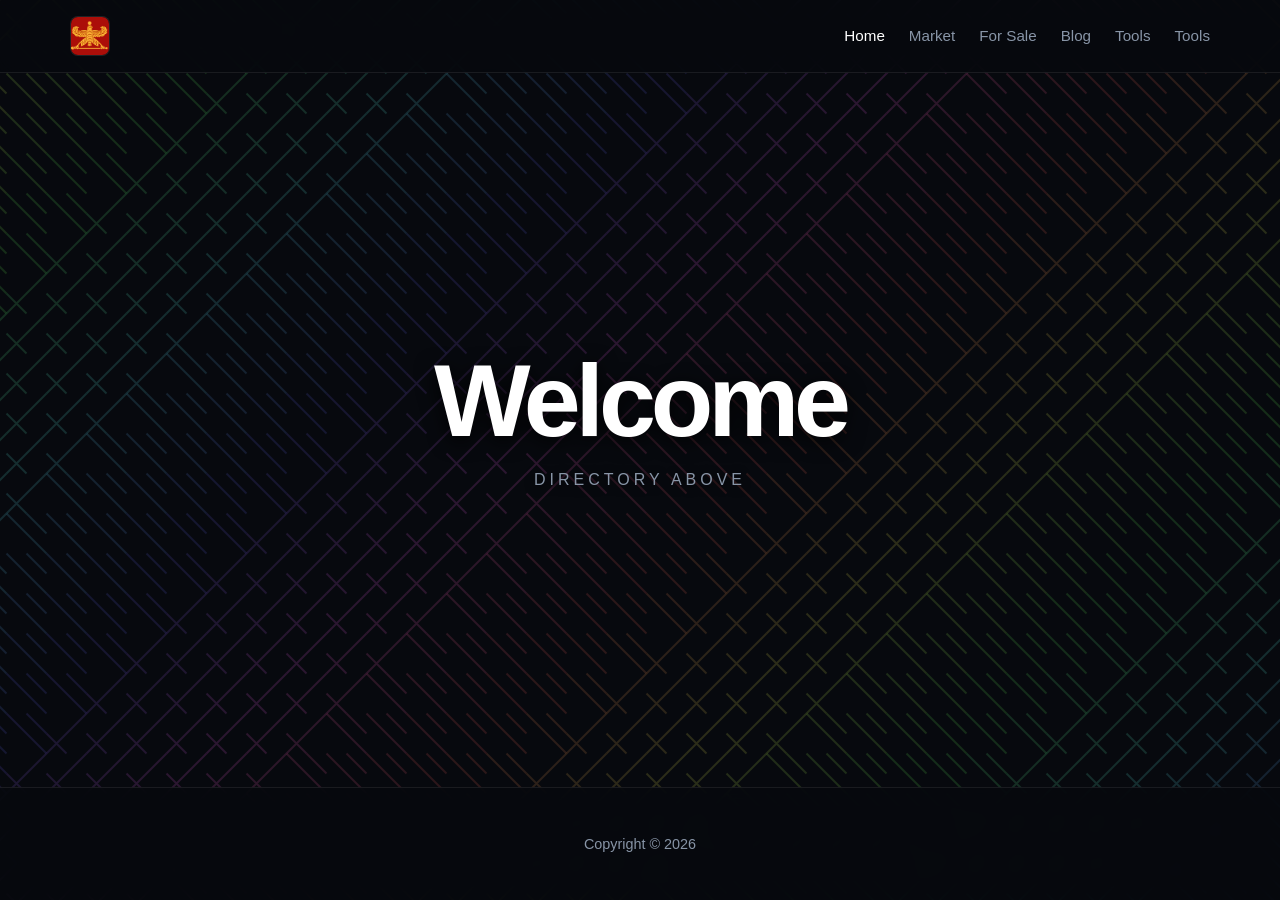
==== commit 939b4b55: "Update index.html" ====
--- a/index.html
+++ b/index.html
@@ -20,6 +20,7 @@
         <a href="forsale.html">For Sale</a>
         <a href="blog.html">Blog</a>
         <a href="./tools/">Tools</a>
+        <a href="./tools/">Tools</a>
       </nav>
     </div>
   </header>
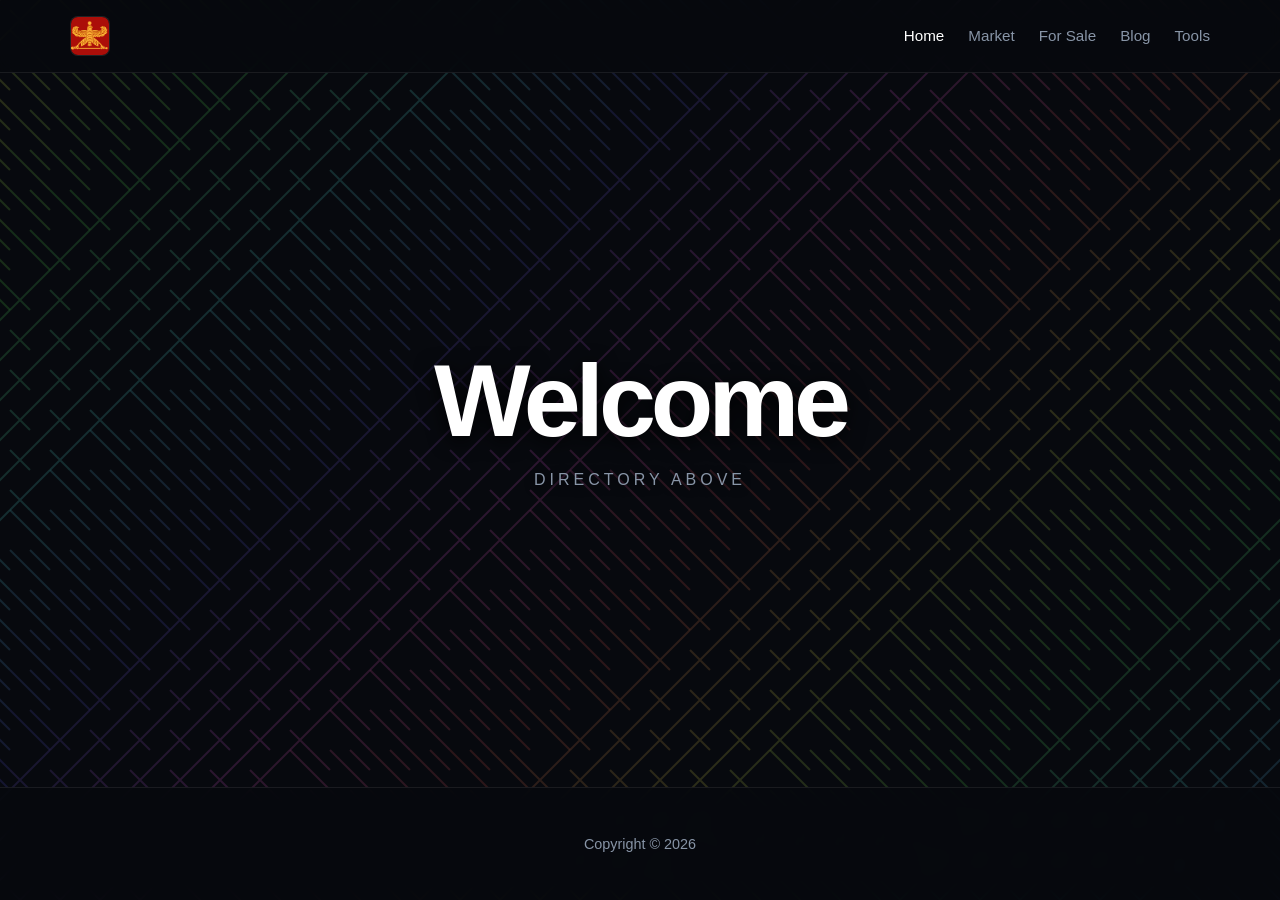
==== commit 7ff0e69c: "Update index.html" ====
--- a/index.html
+++ b/index.html
@@ -20,7 +20,6 @@
         <a href="forsale.html">For Sale</a>
         <a href="blog.html">Blog</a>
         <a href="./tools/">Tools</a>
-        <a href="./tools/">Tools</a>
       </nav>
     </div>
   </header>
